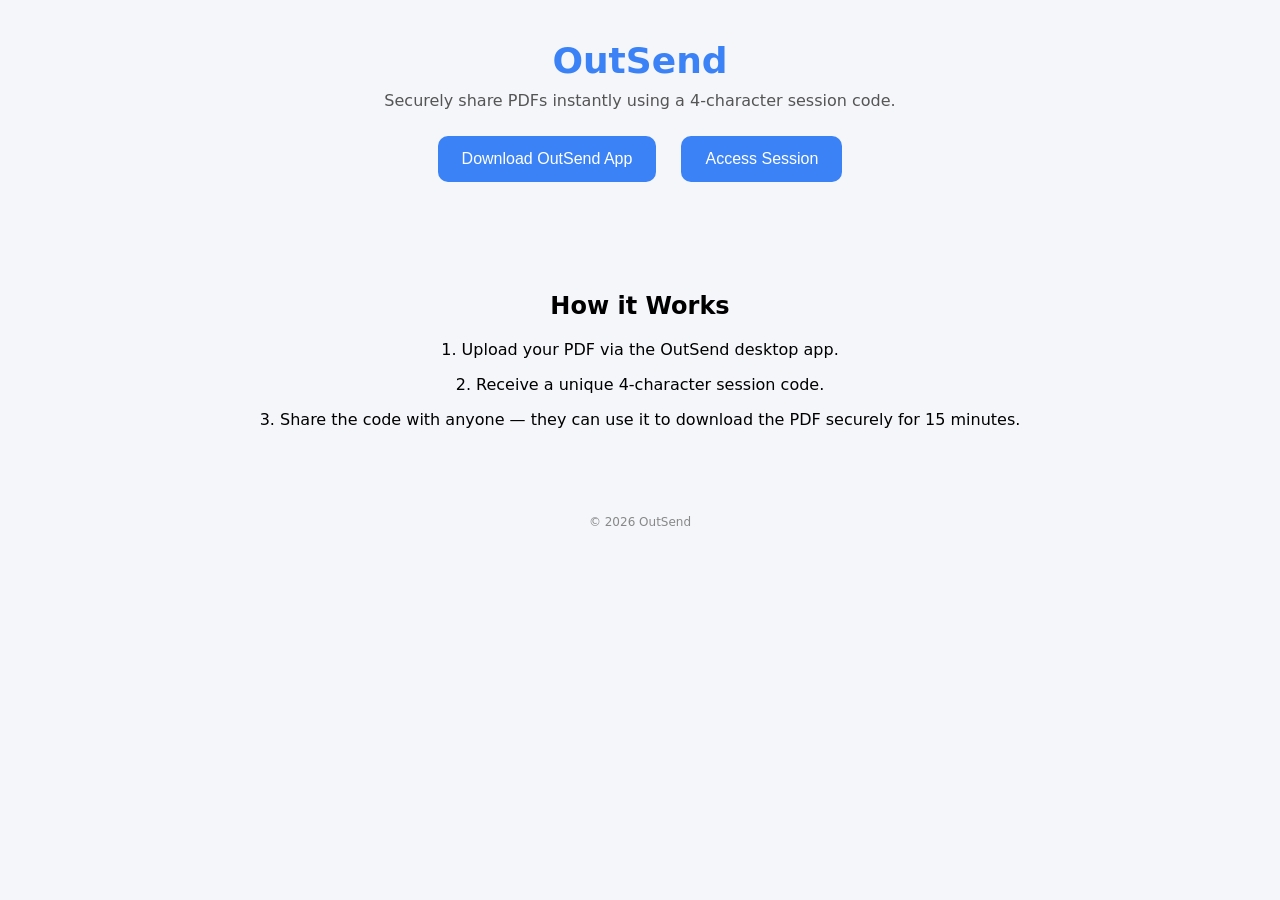
==== index.html @ 1568eea3 "web" ====
<!DOCTYPE html>
<html lang="en">
  <head>
    <meta charset="UTF-8" />
    <meta name="viewport" content="width=device-width, initial-scale=1.0" />
    <title>OutSend - Share PDFs Instantly</title>
    <style>
      body {
        font-family: system-ui, sans-serif;
        margin: 0;
        padding: 0;
        background: #f4f6fa;
        display: flex;
        flex-direction: column;
        align-items: center;
      }
      header {
        text-align: center;
        padding: 40px 20px;
      }
      header h1 {
        color: #3b82f6;
        font-size: 36px;
        margin: 0;
      }
      header p {
        color: #555;
        font-size: 16px;
        margin-top: 10px;
      }
      main {
        max-width: 800px;
        padding: 20px;
        text-align: center;
      }
      button {
        padding: 14px 24px;
        font-size: 16px;
        border: none;
        border-radius: 10px;
        background: #3b82f6;
        color: white;
        cursor: pointer;
        margin: 10px;
      }
      button:hover {
        background: #2563eb;
      }
      section {
        margin-top: 40px;
      }
    </style>
  </head>
  <body>
    <header>
      <h1>OutSend</h1>
      <p>Securely share PDFs instantly using a 4-character session code.</p>
      <button onclick="window.location.href='download.html'">
        Download OutSend App
      </button>
      <button onclick="window.location.href='session.html'">
        Access Session
      </button>
    </header>

    <main>
      <section>
        <h2>How it Works</h2>
        <p>1. Upload your PDF via the OutSend desktop app.</p>
        <p>2. Receive a unique 4-character session code.</p>
        <p>
          3. Share the code with anyone — they can use it to download the PDF
          securely for 15 minutes.
        </p>
      </section>
    </main>

    <footer style="margin-top: 50px; font-size: 12px; color: #888">
      &copy; 2026 OutSend
    </footer>
  </body>
</html>
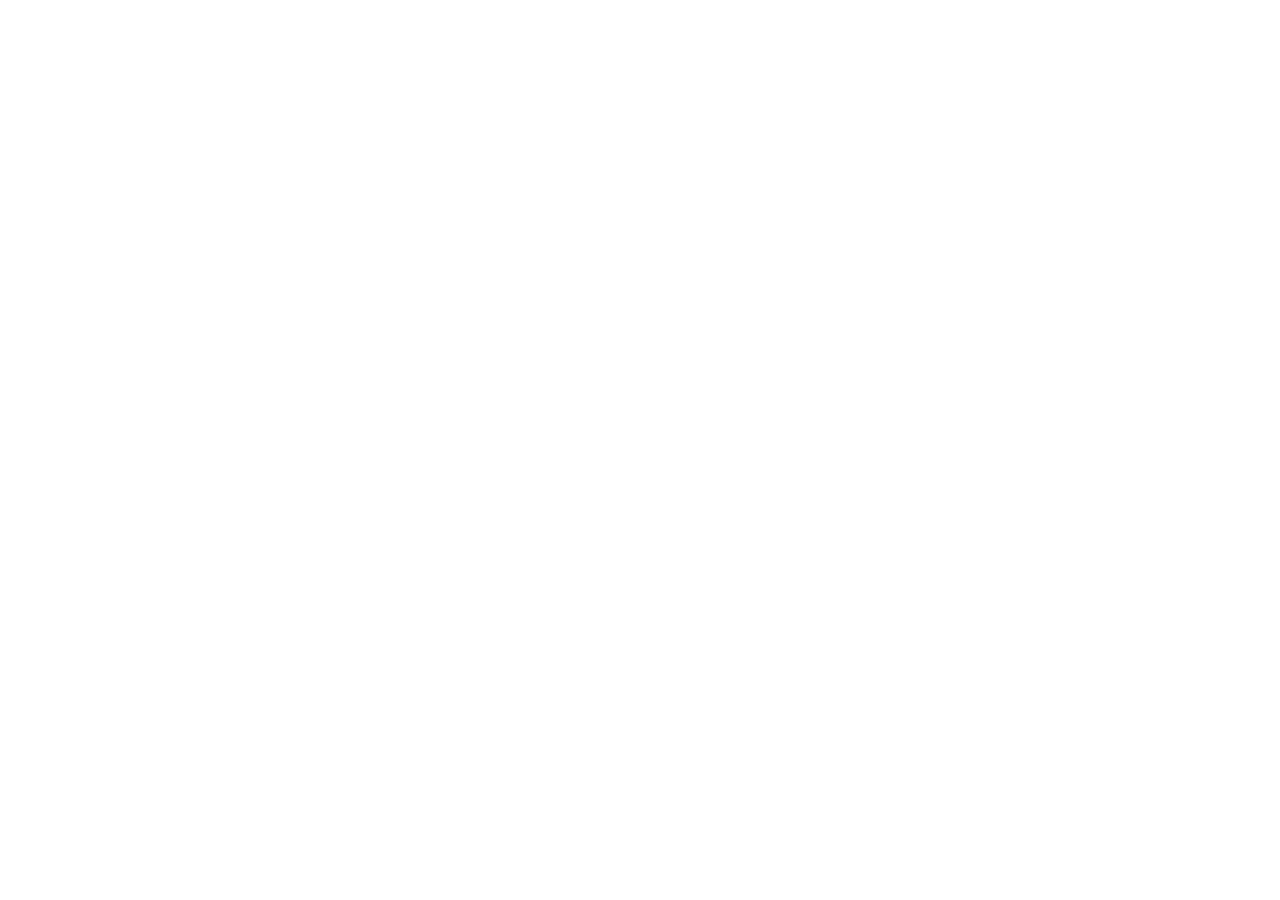
==== commit 94eabfe4: "Replace test deploy with final OutSend landing" ====
--- a/index.html
+++ b/index.html
@@ -1,82 +1,27 @@
-<!DOCTYPE html>
+<!doctype html>
 <html lang="en">
   <head>
     <meta charset="UTF-8" />
     <meta name="viewport" content="width=device-width, initial-scale=1.0" />
-    <title>OutSend - Share PDFs Instantly</title>
-    <style>
-      body {
-        font-family: system-ui, sans-serif;
-        margin: 0;
-        padding: 0;
-        background: #f4f6fa;
-        display: flex;
-        flex-direction: column;
-        align-items: center;
-      }
-      header {
-        text-align: center;
-        padding: 40px 20px;
-      }
-      header h1 {
-        color: #3b82f6;
-        font-size: 36px;
-        margin: 0;
-      }
-      header p {
-        color: #555;
-        font-size: 16px;
-        margin-top: 10px;
-      }
-      main {
-        max-width: 800px;
-        padding: 20px;
-        text-align: center;
-      }
-      button {
-        padding: 14px 24px;
-        font-size: 16px;
-        border: none;
-        border-radius: 10px;
-        background: #3b82f6;
-        color: white;
-        cursor: pointer;
-        margin: 10px;
-      }
-      button:hover {
-        background: #2563eb;
-      }
-      section {
-        margin-top: 40px;
-      }
-    </style>
+    <title>OutSend - Share PDFs Instantly | Fast & Secure File Sharing</title>
+    <meta name="description" content="Upload, share, and download PDFs in seconds. Get a unique session code and share files instantly with anyone, anywhere. No account required." />
+    <meta name="author" content="OutSend" />
+    <meta name="keywords" content="file sharing, PDF sharing, secure file transfer, session code, OutSend" />
+
+    <meta property="og:title" content="OutSend - Share PDFs Instantly" />
+    <meta property="og:description" content="Fast, secure, and simple file sharing. Share PDFs with a 4-character session code." />
+    <meta property="og:type" content="website" />
+    <meta property="og:image" content="https://lovable.dev/opengraph-image-p98pqg.png" />
+
+    <meta name="twitter:card" content="summary_large_image" />
+    <meta name="twitter:site" content="@OutSend" />
+    <meta name="twitter:image" content="https://lovable.dev/opengraph-image-p98pqg.png" />
+    
+    <link rel="icon" type="image/x-icon" href="/favicon.ico" />
   </head>
+
   <body>
-    <header>
-      <h1>OutSend</h1>
-      <p>Securely share PDFs instantly using a 4-character session code.</p>
-      <button onclick="window.location.href='download.html'">
-        Download OutSend App
-      </button>
-      <button onclick="window.location.href='session.html'">
-        Access Session
-      </button>
-    </header>
-
-    <main>
-      <section>
-        <h2>How it Works</h2>
-        <p>1. Upload your PDF via the OutSend desktop app.</p>
-        <p>2. Receive a unique 4-character session code.</p>
-        <p>
-          3. Share the code with anyone — they can use it to download the PDF
-          securely for 15 minutes.
-        </p>
-      </section>
-    </main>
-
-    <footer style="margin-top: 50px; font-size: 12px; color: #888">
-      &copy; 2026 OutSend
-    </footer>
+    <div id="root"></div>
+    <script type="module" src="/src/main.tsx"></script>
   </body>
 </html>
